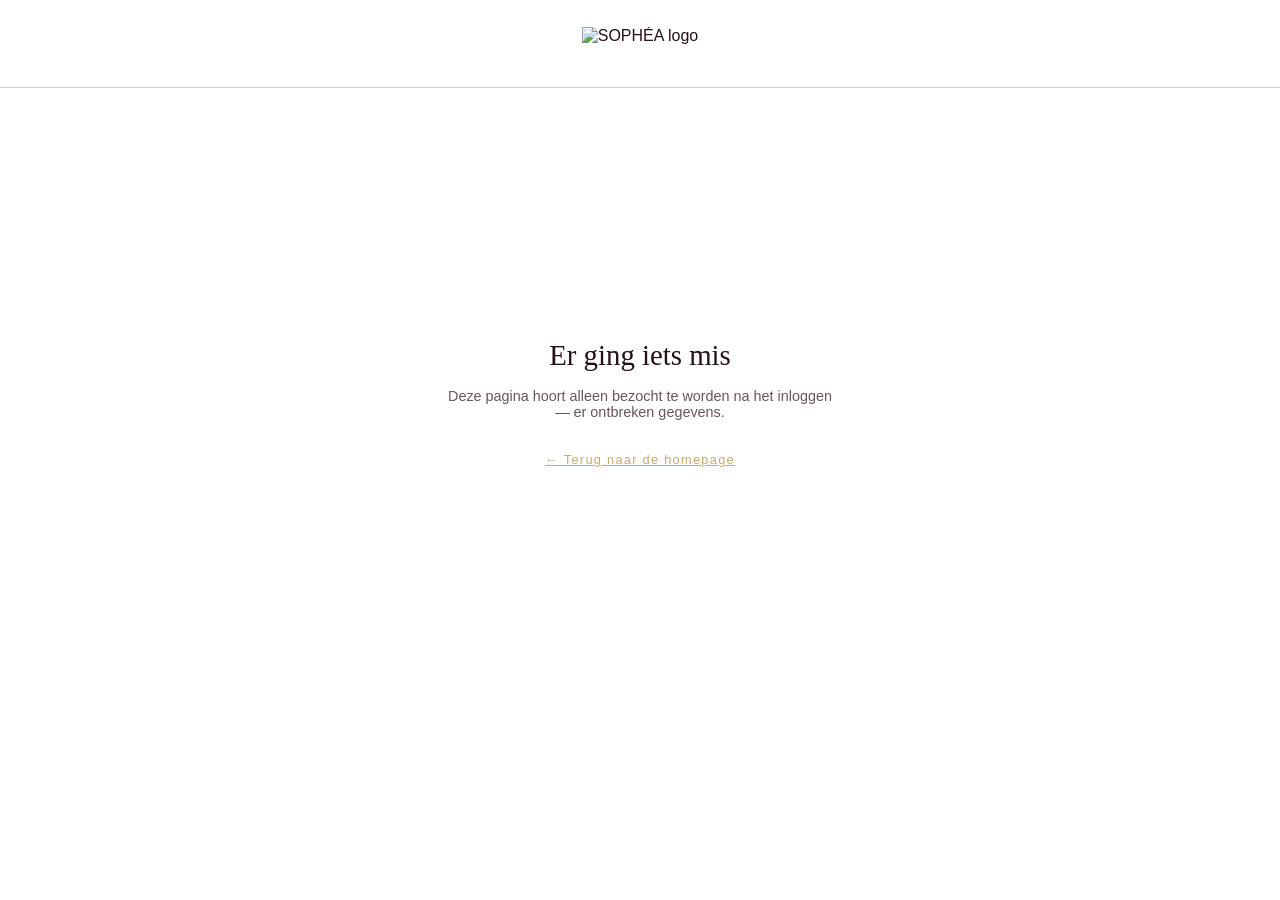
==== account-callback.html @ c4a6550f "Add files via upload" ====
<!DOCTYPE html>
<html lang="nl">
<head>
  <meta charset="UTF-8" />
  <meta name="viewport" content="width=device-width, initial-scale=1.0" />
  <title>Inloggen... - SOPHÉA</title>
  <link rel="stylesheet" href="css/global.css" />
  <link rel="icon" type="image/png" href="images/fav-icon-goud.png" />
  <style>
    .callback-scherm {
      min-height: 70vh;
      display: flex;
      flex-direction: column;
      align-items: center;
      justify-content: center;
      text-align: center;
      padding: 2rem;
      gap: 1rem;
    }
    .callback-scherm__titel {
      font-family: var(--font-serif);
      font-size: 1.8rem;
      color: var(--clr-text);
    }
    .callback-scherm__tekst {
      font-family: var(--font-sans);
      font-size: 0.9rem;
      color: var(--clr-text);
      opacity: 0.7;
      max-width: 400px;
    }
    .callback-scherm__link {
      font-family: var(--font-sans);
      font-size: 0.8rem;
      letter-spacing: 0.1em;
      color: var(--clr-gold);
      text-decoration: underline;
      margin-top: 1rem;
    }
  </style>
</head>
<body>

  <header class="nav">
    <a href="index.html" class="nav__logo">
      <img src="images/sophea.png" alt="SOPHÉA logo" />
    </a>
  </header>

  <main>
    <div class="callback-scherm" id="callbackScherm">
      <p class="callback-scherm__titel">Je wordt ingelogd...</p>
      <p class="callback-scherm__tekst">Een ogenblik geduld, we ronden het inloggen af.</p>
    </div>
  </main>

  <script src="js/account.js"></script>
  <script>
    (async function () {
      const scherm = document.getElementById('callbackScherm');

      function toonFout(bericht) {
        scherm.innerHTML = `
          <p class="callback-scherm__titel">Er ging iets mis</p>
          <p class="callback-scherm__tekst">${bericht}</p>
          <a href="index.html" class="callback-scherm__link">← Terug naar de homepage</a>
        `;
      }

      const params = new URLSearchParams(window.location.search);
      const code = params.get('code');
      const state = params.get('state');
      const fout = params.get('error');

      if (fout) {
        toonFout('Het inloggen is geannuleerd of mislukt bij Shopify.');
        return;
      }

      if (!code || !state) {
        toonFout('Deze pagina hoort alleen bezocht te worden na het inloggen — er ontbreken gegevens.');
        return;
      }

      // De state moet exact overeenkomen met wat we bij het starten van de
      // login-poging hebben bewaard — dat voorkomt dat iemand anders een
      // vervalste inlogpoging naar jouw account stuurt (CSRF-bescherming).
      const bewaardeState = sessionStorage.getItem('sophea-account-state');
      const codeVerifier = sessionStorage.getItem('sophea-account-code-verifier');

      if (!bewaardeState || state !== bewaardeState || !codeVerifier) {
        toonFout('De inlogpoging kon niet worden geverifieerd. Probeer het opnieuw.');
        return;
      }

      try {
        const res = await fetch(SOPHEA_ACCOUNT_CONFIG.tokenEndpoint, {
          method: 'POST',
          headers: { 'Content-Type': 'application/x-www-form-urlencoded' },
          body: new URLSearchParams({
            grant_type: 'authorization_code',
            client_id: SOPHEA_ACCOUNT_CONFIG.clientId,
            redirect_uri: SOPHEA_ACCOUNT_CONFIG.redirectUri,
            code,
            code_verifier: codeVerifier,
          }),
        });

        if (!res.ok) {
          throw new Error('Token-aanvraag mislukt (' + res.status + ')');
        }

        const data = await res.json();
        sopheaBewaarTokens(data);

        // Opgeruimd — deze tijdelijke gegevens zijn nu niet meer nodig.
        sessionStorage.removeItem('sophea-account-state');
        sessionStorage.removeItem('sophea-account-code-verifier');

        window.location.href = 'account.html';
      } catch (err) {
        console.error(err);
        toonFout('Het omwisselen van de inloggegevens is niet gelukt. Probeer het opnieuw.');
      }
    })();
  </script>
</body>
</html>
---- css/global.css ----
:root {
  --clr-bg:       #FFFFFF;
  --clr-text:     #271018;
  --clr-gold:     #c9a96e;
  --clr-card:     #F3EEE8;
  --clr-border:   #d6cfc4;

  --font-serif:   'Playfair Display', Georgia, serif;
  --font-sans:    'Jost', sans-serif;

  --nav-h:        88px;
  --balk-h:       40px;
  --max-w:        1200px;
  --gap:          2rem;
}

*, *::before, *::after {
  box-sizing: border-box;
  margin: 0;
  padding: 0;
}

html {
  font-size: 16px;
  scroll-behavior: smooth;
  /* clip i.p.v. hidden: hidden dwingt overflow-y stiekem naar "auto" (CSS-
     spec), waardoor html/body een scroll-container wordt — en dat is precies
     wat position: sticky in Safari/iOS uitschakelt. clip clipt hetzelfde
     zonder dat neveneffect. */
  overflow-x: clip;
}

body {
  background-color: var(--clr-bg);
  color: var(--clr-text);
  font-family: var(--font-sans);
  font-weight: 300;
  -webkit-font-smoothing: antialiased;
  overflow-x: clip;
  max-width: 100vw;
}

img {
  display: block;
  max-width: 100%;
  height: auto;
}

a {
  color: inherit;
  text-decoration: none;
}

/* SALE BALK */
.sale-balk {
  background: var(--clr-text);
  color: var(--clr-bg);
  text-align: center;
  padding: 0.65rem 1rem;
  font-family: var(--font-sans);
  font-size: 0.75rem;
  font-weight: 300;
  letter-spacing: 0.08em;
  position: relative;
  top: auto;
  z-index: 150;
  height: var(--balk-h);
  display: flex;
  align-items: center;
  justify-content: center;
}

.sale-balk strong {
  color: var(--clr-gold);
  font-weight: 500;
  letter-spacing: 0.12em;
}

.sale-balk__kort {
  display: none;
}

/* NAV */
.nav {
  position: sticky;
  top: 0;
  left: 0;
  right: 0;
  z-index: 100;
  height: var(--nav-h);
  display: flex;
  align-items: center;
  justify-content: space-between;
  padding: 0 2rem;
  background: #FFFFFF;
  border-bottom: 1px solid var(--clr-border);
}

.nav__logo {
  position: absolute;
  left: 50%;
  top: 50%;
  transform: translate(-50%, -50%);
}

.nav__logo img {
  height: 34px;
  width: auto;
  display: block;
}

.nav__links {
  display: flex;
  align-items: center;
  gap: 1.25rem;
}

.nav__hamburger {
  background: none;
  border: none;
  cursor: pointer;
  display: flex;
  flex-direction: column;
  gap: 5px;
  padding: 4px;
}

.nav__hamburger span {
  display: block;
  width: 26px;
  height: 1.5px;
  background: var(--clr-text);
  transition: all 0.3s ease;
}

.nav__rechts {
  display: flex;
  align-items: center;
  gap: 1.25rem;
}

.nav__search svg,
.nav__account svg,
.nav__cart svg {
  width: 24px;
  height: 24px;
}

.nav__search {
  display: flex;
  align-items: center;
  color: var(--clr-text);
}

.nav__cart {
  background: none;
  border: none;
  cursor: pointer;
  display: flex;
  align-items: center;
  color: var(--clr-text);
  padding: 0;
  position: relative;
}

.nav__account {
  background: none;
  border: none;
  cursor: pointer;
  display: flex;
  align-items: center;
  color: var(--clr-text);
  padding: 0;
}

.nav__cart-badge {
  position: absolute;
  top: -6px;
  right: -8px;
  width: 16px;
  height: 16px;
  background: var(--clr-gold);
  color: var(--clr-text);
  border-radius: 50%;
  font-family: var(--font-sans);
  font-size: 0.6rem;
  font-weight: 400;
  display: flex;
  align-items: center;
  justify-content: center;
}

@media (max-width: 500px) {
  :root {
    --balk-h: 28px;
    --nav-h: 64px;
  }

  .sale-balk {
    font-size: 0.68rem;
    letter-spacing: 0.03em;
    padding: 0.55rem 0.75rem;
    height: auto;
  }

  .sale-balk__vol {
    display: none;
  }

  .sale-balk__kort {
    display: block;
  }

  .nav {
    padding: 0 0.75rem;
  }

  .nav__links {
    gap: 1.1rem;
  }

  .nav__logo img {
    height: 23px;
  }

  .nav__rechts {
    gap: 1.1rem;
  }

  .nav__search svg,
  .nav__account svg,
  .nav__cart svg {
    width: 21px;
    height: 21px;
  }

  .nav__hamburger {
    gap: 5px;
    padding: 3px;
  }

  .nav__hamburger span {
    width: 21px;
    height: 1.5px;
  }

  .nav-overlay {
    width: 100vw !important;
    max-width: 100vw !important;
  }

  .nav-overlay__links a,
  .nav-overlay__link-pijl {
    font-size: 1.2rem !important;
  }

  .nav-overlay__links {
    padding-top: 3.5rem !important;
  }

  .nav-submenu__titel {
    font-size: 1.5rem !important;
  }

  .nav-submenu__groep a {
    font-size: 1.05rem !important;
  }

}

/* HAMBURGER ZIJPANEEL */
.nav-overlay {
  position: fixed;
  top: 0;
  left: 0;
  bottom: 0;
  z-index: 200;
  width: 380px;
  max-width: 90vw;
  background: var(--clr-text);
  color: var(--clr-bg);
  display: flex;
  flex-direction: column;
  transform: translateX(-100%);
  pointer-events: none;
  transition: transform 0.4s ease;
  overflow-y: auto;
  border-right: 2px solid rgba(255,255,255,0.15);
}

.nav-overlay.is-open {
  pointer-events: all;
  transform: translateX(0);
}

/* NAV BACKDROP — donkere laag over het rechterdeel van de pagina zodra het
   hamburgermenu open staat, zelfde patroon als de filter-backdrop. */
.nav-backdrop {
  position: fixed;
  inset: 0;
  z-index: 199;
  background: rgba(0,0,0,0.3);
  opacity: 0;
  pointer-events: none;
  transition: opacity 0.35s ease;
}

.nav-backdrop.is-open {
  opacity: 1;
  pointer-events: all;
}

.nav-overlay__links {
  display: flex;
  flex-direction: column;
  padding: 2rem;
  padding-top: 5rem;
  gap: 0;
  flex: 1;
}

.nav-overlay__links a {
  font-family: var(--font-serif);
  font-size: 1.6rem;
  font-weight: 300;
  letter-spacing: 0.02em;
  color: var(--clr-bg);
  padding: 0.85rem 0;
  border-bottom: 1px solid rgba(255,255,255,0.08);
  transition: color 0.2s;
}

.nav-overlay__links a:hover {
  color: var(--clr-gold);
}

.nav-overlay__bottom {
  padding: 2rem;
  border-top: 1px solid rgba(255,255,255,0.1);
  flex-shrink: 0;
}

.nav-overlay__col-title {
  font-family: var(--font-sans);
  font-size: 0.62rem;
  letter-spacing: 0.25em;
  color: var(--clr-gold);
  margin-bottom: 0.75rem;
}

.nav-overlay__col-links {
  display: flex;
  flex-direction: column;
  gap: 0.5rem;
}

.nav-overlay__col-links a {
  font-family: var(--font-sans);
  font-size: 0.82rem;
  font-weight: 300;
  color: var(--clr-bg);
  opacity: 0.55;
  transition: opacity 0.2s;
}

.nav-overlay__col-links a:hover {
  opacity: 1;
}

.nav-overlay__col-links--socials a {
  display: flex;
  align-items: center;
  gap: 0.6rem;
}

.nav-overlay__tagline-bottom {
  font-family: var(--font-sans);
  font-size: 0.65rem;
  letter-spacing: 0.15em;
  color: var(--clr-bg);
  opacity: 0.4;
  text-transform: uppercase;
  text-align: center;
  margin-top: 2rem;
  padding-top: 1.25rem;
  border-top: 1px solid rgba(255,255,255,0.1);
}

.nav-overlay__sluit-wrapper {
  position: absolute;
  top: 1.25rem;
  right: 1rem;
  z-index: 4;
  width: 44px;
  height: 44px;
}

.nav-overlay__sluit {
  background: none;
  border: none;
  font-size: 1.2rem;
  color: var(--clr-bg);
  cursor: pointer;
  opacity: 0.6;
  transition: opacity 0.3s ease, transform 0.4s ease;
  transform: rotate(0deg);
  width: 100%;
  height: 100%;
  display: flex;
  align-items: center;
  justify-content: center;
}

.nav-overlay__sluit-wrapper:hover .nav-overlay__sluit {
  opacity: 1;
  transform: rotate(90deg);
}

.nav-overlay__link-pijl {
  display: flex;
  justify-content: space-between;
  align-items: center;
  background: none;
  border: none;
  border-bottom: 1px solid rgba(255,255,255,0.08);
  outline: none;
  appearance: none;
  -webkit-appearance: none;
  width: 100%;
  text-align: left;
  font-family: var(--font-serif);
  font-size: 1.6rem;
  font-weight: 300;
  letter-spacing: 0.02em;
  color: var(--clr-bg);
  padding: 1rem 0;
  cursor: pointer;
  transition: color 0.2s;
}

.nav-overlay__link-pijl:hover {
  color: var(--clr-gold);
}

.nav-overlay__pijl {
  color: var(--clr-gold);
  font-size: 1.2rem;
  transition: transform 0.2s;
  display: flex;
  align-items: center;
}

.nav-overlay__pijl svg {
  width: 24px;
  height: 24px;
}

.nav-overlay__link-pijl:hover .nav-overlay__pijl {
  transform: translateX(4px);
}

.nav-overlay__faq {
  color: var(--clr-gold) !important;
}

/* Hamburger animatie naar kruisje */
.nav__hamburger span:nth-child(1) {
  transform-origin: center;
  transition: transform 0.3s ease, opacity 0.3s ease;
}

.nav__hamburger span:nth-child(2) {
  transition: transform 0.3s ease, opacity 0.3s ease;
}

.nav__hamburger span:nth-child(3) {
  transform-origin: center;
  transition: transform 0.3s ease, opacity 0.3s ease;
}

.nav__hamburger.is-open span:nth-child(1) {
  transform: translateY(6.5px) rotate(45deg);
}

.nav__hamburger.is-open span:nth-child(2) {
  opacity: 0;
  transform: scaleX(0);
}

.nav__hamburger.is-open span:nth-child(3) {
  transform: translateY(-6.5px) rotate(-45deg);
}

/* SUBMENU */
.nav-submenu {
  position: absolute;
  top: 0;
  left: 0;
  right: 0;
  bottom: 0;
  background: var(--clr-text);
  display: flex;
  flex-direction: column;
  padding: 2rem;
  transform: translateX(100%);
  transition: transform 0.35s ease;
  overflow-y: auto;
  z-index: 5;
}

.nav-submenu.is-open {
  transform: translateX(0);
}

.nav-submenu__terug {
  display: flex;
  align-items: center;
  gap: 0.5rem;
  background: none;
  border: none;
  color: var(--clr-bg);
  font-family: var(--font-sans);
  font-size: 0.8rem;
  font-weight: 300;
  letter-spacing: 0.1em;
  opacity: 0.5;
  cursor: pointer;
  margin-bottom: 2rem;
  transition: opacity 0.2s;
  padding: 0;
}

.nav-submenu__terug:hover {
  opacity: 1;
}

.nav-submenu__titel {
  font-family: var(--font-serif);
  font-size: 2rem;
  font-weight: 300;
  color: var(--clr-bg);
  margin-bottom: 2rem;
  padding-bottom: 1rem;
  border-bottom: 1px solid rgba(255,255,255,0.1);
}

.nav-submenu__groep {
  margin-bottom: 1.75rem;
}

.nav-submenu__label {
  font-family: var(--font-sans);
  font-size: 0.62rem;
  letter-spacing: 0.25em;
  color: var(--clr-gold);
  margin-bottom: 0.75rem;
}

.nav-submenu__groep a {
  display: block;
  font-family: var(--font-serif);
  font-size: 1.2rem;
  font-weight: 300;
  color: var(--clr-bg);
  padding: 0.5rem 0;
  border-bottom: 1px solid rgba(255,255,255,0.06);
  transition: color 0.2s;
}

.nav-submenu__groep a:hover {
  color: var(--clr-gold);
}

/* FOOTER */
.footer {
  background: var(--clr-text);
  color: var(--clr-bg);
  padding: 4rem 4rem 2rem;
}

.footer__logo-row {
  margin-bottom: 2.5rem;
}

.footer__logo-img {
  height: 90px;
  width: auto;
}

.footer__top {
  display: grid;
  grid-template-columns: repeat(4, 1fr);
  gap: 3rem;
  align-items: start;
  padding-bottom: 3rem;
  border-bottom: 1px solid rgba(255,255,255,0.1);
}

.footer__socials {
  display: flex;
  gap: 0.6rem;
}

.footer__col-title {
  font-family: var(--font-sans);
  font-size: 0.65rem;
  letter-spacing: 0.25em;
  color: var(--clr-gold);
  margin-bottom: 1.25rem;
}

.footer__contact-tekst {
  font-family: var(--font-sans);
  font-size: 0.85rem;
  font-weight: 300;
  line-height: 1.9;
  opacity: 0.6;
  margin-bottom: 1.5rem;
}

.footer__col-links {
  display: flex;
  flex-direction: column;
  gap: 0.85rem;
}

.footer__col-links a {
  font-family: var(--font-sans);
  font-size: 0.88rem;
  font-weight: 300;
  opacity: 0.7;
  transition: opacity 0.2s;
}

.footer__col-links a:hover {
  opacity: 1;
}

.footer__betalen {
  padding: 2rem 0;
  border-bottom: 1px solid rgba(255,255,255,0.1);
}

.footer__betalen-label {
  font-family: var(--font-sans);
  font-size: 0.65rem;
  letter-spacing: 0.25em;
  color: var(--clr-gold);
  margin-bottom: 1rem;
}

.footer__social-btn {
  display: flex;
  align-items: center;
  justify-content: center;
  color: var(--clr-bg);
  opacity: 0.7;
  transition: opacity 0.2s;
}

.footer__social-btn:hover {
  opacity: 1;
}

.footer__betalen-icons {
  display: flex;
  flex-wrap: wrap;
  gap: 0.5rem;
}

.pay-badge {
  display: flex;
  align-items: center;
  justify-content: center;
  gap: 0.35rem;
  height: 32px;
  padding: 0 0.7rem;
  border-radius: 5px;
  background: #fff;
  font-family: var(--font-sans);
  font-size: 0.72rem;
  font-weight: 600;
  color: #1a1a1a;
  letter-spacing: 0.01em;
}

.pay-badge--applepay {
  background: #232121;
  padding: 0;
  overflow: hidden;
  height: 32px;
}

.pay-badge--googlepay { background: #fff; border: 1px solid #dadce0; }
.pay-badge--ideal { background: #ffef86; }
.pay-badge--maestro,
.pay-badge--mastercard { background: #fff; border: 1px solid var(--clr-border); }
.pay-badge--paypal { background: #fff; }
.pay-badge--shop { background: #5a31f4; color: #fff; text-transform: lowercase; }
.pay-badge--visa { background: #fff; border: 1px solid var(--clr-border); }
.pay-badge--klarna { background: #ffb3c7; color: #17120f; }

.pay-badge--amex {
  background: #1792ff;
  padding: 0;
  overflow: hidden;
  height: 32px;
}

.pay-badge--unionpay {
  background: #fff;
  border: 1px solid var(--clr-border);
  padding: 0;
  overflow: hidden;
  height: 32px;
}

.pay-badge img {
  height: 100%;
  max-height: 28px;
  width: auto;
  object-fit: contain;
}

.pay-badge--maestro img,
.pay-badge--mastercard img {
  max-height: 34px;
}

.pay-badge--applepay img {
  width: 100%;
  height: 100%;
  max-height: none;
  object-fit: contain;
}

.pay-badge--amex img,
.pay-badge--unionpay img {
  width: 100%;
  height: 100%;
  max-height: none;
  object-fit: cover;
}

.footer__bottom {
  display: flex;
  justify-content: space-between;
  align-items: center;
  padding-top: 1.5rem;
  flex-wrap: wrap;
  gap: 0.75rem;
}

.footer__copy {
  font-size: 0.75rem;
  opacity: 0.35;
}

.footer__legal {
  display: flex;
  gap: 1.5rem;
}

.footer__legal a {
  font-family: var(--font-sans);
  font-size: 0.75rem;
  opacity: 0.35;
  transition: opacity 0.2s;
}

.footer__legal a:hover {
  opacity: 0.7;
}

/* PRODUCT CARD */
.product-card {
  background: var(--clr-bg);
  display: flex;
  flex-direction: column;
  cursor: pointer;
}

.product-card__body {
  padding: 1rem 1rem 1.25rem;
  display: flex;
  flex-direction: column;
  align-items: center;
  gap: 0.25rem;
  text-align: center;
}

.product-card__img-wrap {
  position: relative;
  aspect-ratio: 3/4;
  overflow: hidden;
}

.product-card__img-wrap img {
  width: 100%;
  height: 100%;
  object-fit: cover;
}

.product-card__naam {
  display: block;
  font-family: var(--font-serif);
  font-size: 1rem;
  font-weight: 300;
  margin-bottom: 0.25rem;
  color: var(--clr-text);
}

.product-card__prijs {
  display: block;
  font-family: var(--font-sans);
  font-size: 0.82rem;
  color: var(--clr-text);
}

@media (max-width: 500px) {
  .product-card__naam {
    font-size: 0.7rem;
  }

  .product-card__prijs {
    font-size: 0.72rem;
  }

  .footer {
    padding: 2.5rem 1.5rem 1.5rem;
  }

  .footer__logo-row {
    margin-bottom: 1.75rem;
  }

  .footer__logo-img {
    height: 68px;
  }

  .footer__top {
    grid-template-columns: 1fr;
    gap: 2rem;
    padding-bottom: 2rem;
    text-align: left;
  }

  .footer__col-title {
    font-size: 0.7rem !important;
    margin-bottom: 0.85rem;
  }

  .footer__contact-tekst {
    font-size: 0.85rem !important;
    margin-bottom: 1rem;
  }

  .footer__col-links {
    gap: 0.65rem;
  }

  .footer__col-links a {
    font-size: 0.85rem !important;
  }

  .cart-overlay {
    width: 100vw !important;
    max-width: 100vw !important;
  }

  .footer__betalen {
    padding: 1.5rem 0;
  }

  .footer__betalen-label {
    font-size: 0.6rem;
    margin-bottom: 0.75rem;
  }

  .pay-badge {
    height: 22px;
    padding: 0 0.45rem;
    font-size: 0.56rem;
  }

  .footer__bottom {
    flex-direction: column;
    align-items: flex-start;
    gap: 0.6rem;
    padding-top: 1.25rem;
  }

  .footer__copy {
    font-size: 0.68rem;
  }

  .footer__legal {
    gap: 1rem;
    flex-wrap: wrap;
  }

  .footer__legal a {
    font-size: 0.68rem;
  }
}

.product-card__kleuren {
  font-family: var(--font-sans);
  font-size: 0.75rem;
  font-weight: 300;
  color: var(--clr-text);
  opacity: 0.5;
}

.product-card__img-main {
  width: 100%;
  height: 100%;
  object-fit: cover;
  position: absolute;
  inset: 0;
  opacity: 1;
}

.product-card__img-hover {
  width: 100%;
  height: 100%;
  object-fit: cover;
  position: absolute;
  inset: 0;
  opacity: 0;
}

.product-card__img-wrap:hover .product-card__img-main {
  opacity: 0;
}

.product-card__img-wrap:hover .product-card__img-hover {
  opacity: 1;
}

/* Wishlist-hartje — rechtsboven op de productfoto */
.product-card__hart {
  position: absolute;
  top: 0.75rem;
  right: 0.75rem;
  z-index: 5;
  width: 32px;
  height: 32px;
  border-radius: 50%;
  background: rgba(255, 255, 255, 0.85);
  border: none;
  cursor: pointer;
  display: flex;
  align-items: center;
  justify-content: center;
  color: var(--clr-text);
  transition: background 0.2s, transform 0.15s;
}

.product-card__hart:hover {
  background: #fff;
  transform: scale(1.08);
}

.product-card__hart svg {
  transition: fill 0.15s, stroke 0.15s;
}

.product-card__hart--actief svg {
  fill: var(--clr-gold);
  stroke: var(--clr-gold);
}

.skeleton {
  background: linear-gradient(90deg, var(--clr-border) 25%, #e8e0d4 50%, var(--clr-border) 75%);
  background-size: 200% 100%;
  animation: shimmer 1.4s infinite;
  aspect-ratio: 3/4;
}

.product__kleuren-label {
  font-family: var(--font-sans);
  font-size: 0.82rem;
  color: var(--clr-text);
  margin-bottom: 0.75rem;
}

.product__kleuren-label span {
  text-transform: capitalize;
  opacity: 0.6;
}

.product__kleuren-opties {
  display: flex;
  gap: 0.6rem;
  margin-bottom: 1.5rem;
}

.product__kleur-dot {
  width: 32px;
  height: 32px;
  border-radius: 50%;
  border: none;
  box-shadow: 0 1px 3px rgba(0,0,0,0.2);
  display: block;
  transition: transform 0.15s;
}

.product__kleur-dot:hover {
  transform: scale(1.1);
}

.product__kleur-dot--actief {
  outline: 2px solid var(--clr-text);
  outline-offset: 3px;
}

/* BACK TO TOP */
.back-to-top {
  position: fixed;
  bottom: 2rem;
  right: 2rem;
  z-index: 99;
  width: 44px;
  height: 44px;
  background: var(--clr-text);
  color: var(--clr-bg);
  border: none;
  cursor: pointer;
  font-size: 1.1rem;
  display: flex;
  align-items: center;
  justify-content: center;
  opacity: 0;
  pointer-events: none;
  transition: opacity 0.3s ease, background 0.2s ease;
}

.back-to-top.is-visible {
  opacity: 1;
  pointer-events: all;
}

.back-to-top:hover {
  background: var(--clr-gold);
}

@media (max-width: 500px) {
  .back-to-top {
    width: 34px;
    height: 34px;
    bottom: 0.75rem;
    right: 0.6rem;
    font-size: 0.85rem;
  }
}

/* FOOTER QUOTE */
.footer-quote {
  background: var(--clr-gold);
  padding: 3rem 2rem;
  text-align: center;
  display: flex;
  flex-direction: column;
  gap: 0.5rem;
}

.footer-quote__text {
  font-family: var(--font-serif);
  font-size: clamp(1.2rem, 2.5vw, 1.8rem);
  font-weight: 300;
  font-style: italic;
  color: var(--clr-text);
}

.footer-quote__sub {
  font-family: var(--font-sans);
  font-size: 0.7rem;
  letter-spacing: 0.25em;
  color: var(--clr-text);
  opacity: 0.6;
}

/* ZOEK OVERLAY */
.zoek-overlay {
  position: fixed;
  top: 0;
  left: 0;
  right: 0;
  z-index: 400;
  background: var(--clr-bg);
  transform: translateY(-100%);
  transition: transform 0.4s cubic-bezier(0.4, 0, 0.2, 1);
  max-height: 90vh;
  overflow-y: auto;
  box-shadow: 0 4px 40px rgba(50,21,30,0.12);
}

.zoek-overlay.is-open {
  transform: translateY(0);
}

.zoek-overlay__header {
  display: flex;
  align-items: center;
  gap: 2rem;
  padding: 1.5rem 2.5%;
  border-bottom: 1px solid var(--clr-border);
}

.zoek-overlay__balk {
  flex: 1;
  display: flex;
  align-items: center;
  gap: 1rem;
  border-bottom: 1.5px solid var(--clr-text);
  padding-bottom: 0.5rem;
}

.zoek-overlay__balk svg {
  flex-shrink: 0;
  opacity: 0.4;
}

.zoek-overlay__input {
  flex: 1;
  font-family: var(--font-serif);
  font-size: clamp(1.2rem, 2.5vw, 1.8rem);
  font-weight: 300;
  color: var(--clr-text);
  background: none;
  border: none;
  outline: none;
}

.zoek-overlay__input::placeholder {
  color: var(--clr-text);
  opacity: 0.3;
}

.zoek-overlay__wis {
  background: none;
  border: none;
  font-size: 1rem;
  color: var(--clr-text);
  opacity: 0.35;
  cursor: pointer;
  transition: opacity 0.2s;
  display: none;
}

.zoek-overlay__wis.zichtbaar {
  display: block;
}

.zoek-overlay__wis:hover {
  opacity: 1;
}

.zoek-overlay__sluit {
  background: none;
  border: none;
  font-family: var(--font-sans);
  font-size: 0.78rem;
  font-weight: 300;
  letter-spacing: 0.1em;
  color: var(--clr-text);
  opacity: 0.5;
  cursor: pointer;
  white-space: nowrap;
  transition: opacity 0.2s;
}

.zoek-overlay__sluit:hover {
  opacity: 1;
}

.zoek-overlay__inhoud {
  padding: 2rem 2.5% 3rem;
}

.zoek-overlay__eyebrow {
  font-family: var(--font-sans);
  font-size: 0.65rem;
  letter-spacing: 0.25em;
  color: var(--clr-gold);
  margin-bottom: 1.5rem;
}

.zoek-overlay__grid {
  display: grid;
  grid-template-columns: repeat(4, 1fr);
  gap: 1rem;
}

.zoek-overlay__label {
  font-family: var(--font-sans);
  font-size: 0.82rem;
  font-weight: 300;
  opacity: 0.5;
  margin-bottom: 1.5rem;
  letter-spacing: 0.05em;
}

.zoek-overlay__niets {
  padding: 3rem 0;
  display: flex;
  flex-direction: column;
  gap: 0.5rem;
}

.zoek-overlay__niets-tekst {
  font-family: var(--font-serif);
  font-size: 1.2rem;
  font-weight: 300;
}

.zoek-overlay__niets-sub {
  font-family: var(--font-sans);
  font-size: 0.85rem;
  font-weight: 300;
  opacity: 0.55;
}

.zoek-backdrop {
  position: fixed;
  inset: 0;
  z-index: 399;
  background: rgba(0,0,0,0.3);
  opacity: 0;
  pointer-events: none;
  transition: opacity 0.3s ease;
}

.zoek-backdrop.is-open {
  opacity: 1;
  pointer-events: all;
}

/* WINKELWAGEN OVERLAY */
.cart-overlay {
  position: fixed;
  top: 0;
  right: 0;
  bottom: 0;
  z-index: 300;
  width: 420px;
  max-width: 90vw;
  background: var(--clr-bg);
  display: flex;
  flex-direction: column;
  transform: translateX(100%);
  pointer-events: none;
  transition: transform 0.4s ease;
  overflow-y: auto;
  border-left: 1px solid var(--clr-border);
}

.cart-overlay.is-open {
  transform: translateX(0);
  pointer-events: all;
}

.cart-overlay__header {
  display: flex;
  align-items: center;
  justify-content: space-between;
  padding: 1.75rem 2rem;
  border-bottom: 1px solid var(--clr-border);
  flex-shrink: 0;
  height: var(--nav-h);
}

.cart-overlay__titel {
  font-family: var(--font-serif);
  font-size: 1.2rem;
  font-weight: 300;
  letter-spacing: 0.05em;
}

.cart-overlay__sluit {
  background: none;
  border: none;
  font-size: 1.1rem;
  color: var(--clr-text);
  cursor: pointer;
  opacity: 0.5;
  transition: opacity 0.2s, transform 0.3s ease;
  width: 36px;
  height: 36px;
  display: flex;
  align-items: center;
  justify-content: center;
  margin-right: -0.5rem;
}

.cart-overlay__sluit:hover {
  opacity: 1;
  transform: rotate(90deg);
}

/* GRATIS VERZENDING BALK */
.cart-overlay__verzend-balk {
  padding: 1rem 2rem;
  border-bottom: 1px solid var(--clr-border);
  flex-shrink: 0;
}

.cart-overlay__verzend-tekst {
  font-family: var(--font-sans);
  font-size: 0.75rem;
  font-weight: 300;
  color: var(--clr-text);
  margin-bottom: 0.6rem;
}

.cart-overlay__verzend-tekst span {
  font-weight: 500;
  color: var(--clr-gold);
}

.cart-overlay__progress {
  width: 100%;
  height: 3px;
  background: var(--clr-border);
  border-radius: 999px;
  overflow: hidden;
}

.cart-overlay__progress-bar {
  height: 100%;
  background: var(--clr-text);
  border-radius: 999px;
  transition: width 0.5s ease;
  width: 0%;
}

.cart-overlay__progress-bar--vol {
  background: var(--clr-gold);
}

.cart-overlay__items {
  flex: 1;
  overflow-y: auto;
  padding: 0 2rem;
}

.cart-overlay__leeg {
  flex: 1;
  display: flex;
  flex-direction: column;
  align-items: center;
  justify-content: center;
  gap: 1.25rem;
  padding: 3rem 2rem;
  text-align: center;
}

.cart-overlay__leeg-tekst {
  font-family: var(--font-serif);
  font-size: 1.1rem;
  font-style: italic;
  opacity: 0.6;
}

.cart-overlay__leeg-btn {
  font-family: var(--font-sans);
  font-size: 0.72rem;
  letter-spacing: 0.15em;
  color: var(--clr-gold);
  border-bottom: 1px solid var(--clr-gold);
  padding-bottom: 2px;
  transition: opacity 0.2s;
}

.cart-overlay__leeg-btn:hover {
  opacity: 0.7;
}

/* CART ITEMS */
.cart-item {
  display: grid;
  grid-template-columns: 80px 1fr;
  gap: 1rem;
  padding: 1.5rem 0;
  border-bottom: 1px solid var(--clr-border);
}

.cart-item__img {
  width: 80px;
  height: 80px;
  background: var(--clr-card);
  overflow: hidden;
  flex-shrink: 0;
}

.cart-item__img img {
  width: 100%;
  height: 100%;
  object-fit: cover;
}

.cart-item__img-placeholder {
  width: 100%;
  height: 100%;
  background: var(--clr-border);
  display: flex;
  align-items: center;
  justify-content: center;
  font-family: var(--font-sans);
  font-size: 0.55rem;
  letter-spacing: 0.1em;
  color: var(--clr-text);
  opacity: 0.25;
}

.cart-item__info {
  display: flex;
  flex-direction: column;
  gap: 0.3rem;
}

.cart-item__naam {
  font-family: var(--font-serif);
  font-size: 0.95rem;
  font-weight: 300;
  color: var(--clr-text);
}

.cart-item__prijs {
  font-family: var(--font-sans);
  font-size: 0.82rem;
  color: var(--clr-gold);
}

.cart-item__acties {
  display: flex;
  align-items: center;
  justify-content: space-between;
  margin-top: 0.5rem;
}

.cart-item__aantal {
  display: flex;
  align-items: center;
  gap: 0.75rem;
  border: 1px solid var(--clr-border);
}

.cart-item__aantal button {
  width: 28px;
  height: 28px;
  background: none;
  border: none;
  font-size: 0.9rem;
  cursor: pointer;
  color: var(--clr-text);
  display: flex;
  align-items: center;
  justify-content: center;
  transition: background 0.2s;
}

.cart-item__aantal button:hover {
  background: var(--clr-border);
}

.cart-item__aantal span {
  font-family: var(--font-sans);
  font-size: 0.8rem;
  font-weight: 300;
  min-width: 16px;
  text-align: center;
}

.cart-item__verwijder {
  background: none;
  border: none;
  font-family: var(--font-sans);
  font-size: 0.68rem;
  letter-spacing: 0.08em;
  color: var(--clr-text);
  opacity: 0.35;
  cursor: pointer;
  transition: opacity 0.2s;
}

.cart-item__verwijder:hover {
  opacity: 1;
}

/* CART FOOTER */
.cart-overlay__footer {
  padding: 1.5rem 2rem 2rem;
  border-top: 1px solid var(--clr-border);
  flex-shrink: 0;
  display: flex;
  flex-direction: column;
  gap: 0.75rem;
}

.cart-overlay__regel {
  display: flex;
  justify-content: space-between;
  font-family: var(--font-sans);
  font-size: 0.85rem;
  font-weight: 300;
  padding-bottom: 0.75rem;
  border-bottom: 1px solid var(--clr-border);
}

.cart-overlay__regel--totaal {
  border-bottom: none;
  padding-bottom: 0;
  font-size: 0.95rem;
}

.cart-overlay__regel--totaal span:last-child {
  font-family: var(--font-serif);
  font-size: 1.1rem;
  color: var(--clr-gold);
}

.cart-overlay__verzend-info {
  display: flex;
  flex-direction: column;
  gap: 0.25rem;
  padding: 0.75rem 0;
  border-top: 1px solid var(--clr-border);
}

.cart-overlay__verzend-info p {
  font-family: var(--font-sans);
  font-size: 0.75rem;
  font-weight: 300;
  opacity: 0.55;
}

.cart-overlay__afrekenen {
  width: 100%;
  padding: 1rem;
  background: var(--clr-text);
  color: var(--clr-bg);
  border: none;
  font-family: var(--font-sans);
  font-size: 0.75rem;
  font-weight: 400;
  letter-spacing: 0.2em;
  cursor: pointer;
  transition: background 0.25s;
}

.cart-overlay__afrekenen:hover {
  background: var(--clr-gold);
  color: var(--clr-text);
}

.cart-overlay__verder {
  text-align: center;
  font-family: var(--font-sans);
  font-size: 0.72rem;
  font-weight: 300;
  opacity: 0.45;
  transition: opacity 0.2s;
}

.cart-overlay__verder:hover {
  opacity: 1;
}

.cart-backdrop {
  position: fixed;
  inset: 0;
  z-index: 299;
  background: rgba(0,0,0,0.3);
  opacity: 0;
  pointer-events: none;
  transition: opacity 0.35s ease;
}

.cart-backdrop.is-open {
  opacity: 1;
  pointer-events: all;
}

.nav__search {
  background: none;
  border: none;
  cursor: pointer;
  display: flex;
  align-items: center;
  color: var(--clr-text);
  padding: 0;
}

@media (max-width: 900px) {
  .zoek-overlay__grid {
    grid-template-columns: repeat(2, 1fr);
  }
}

@keyframes shimmer {
  0% { background-position: 200% 0; }
  100% { background-position: -200% 0; }
}

.container {
  max-width: var(--max-w);
  margin: 0 auto;
  padding: 0 2rem;
}

@media (prefers-reduced-motion: reduce) {
  *, *::before, *::after {
    animation-duration: 0.01ms !important;
    transition-duration: 0.01ms !important;
  }
}
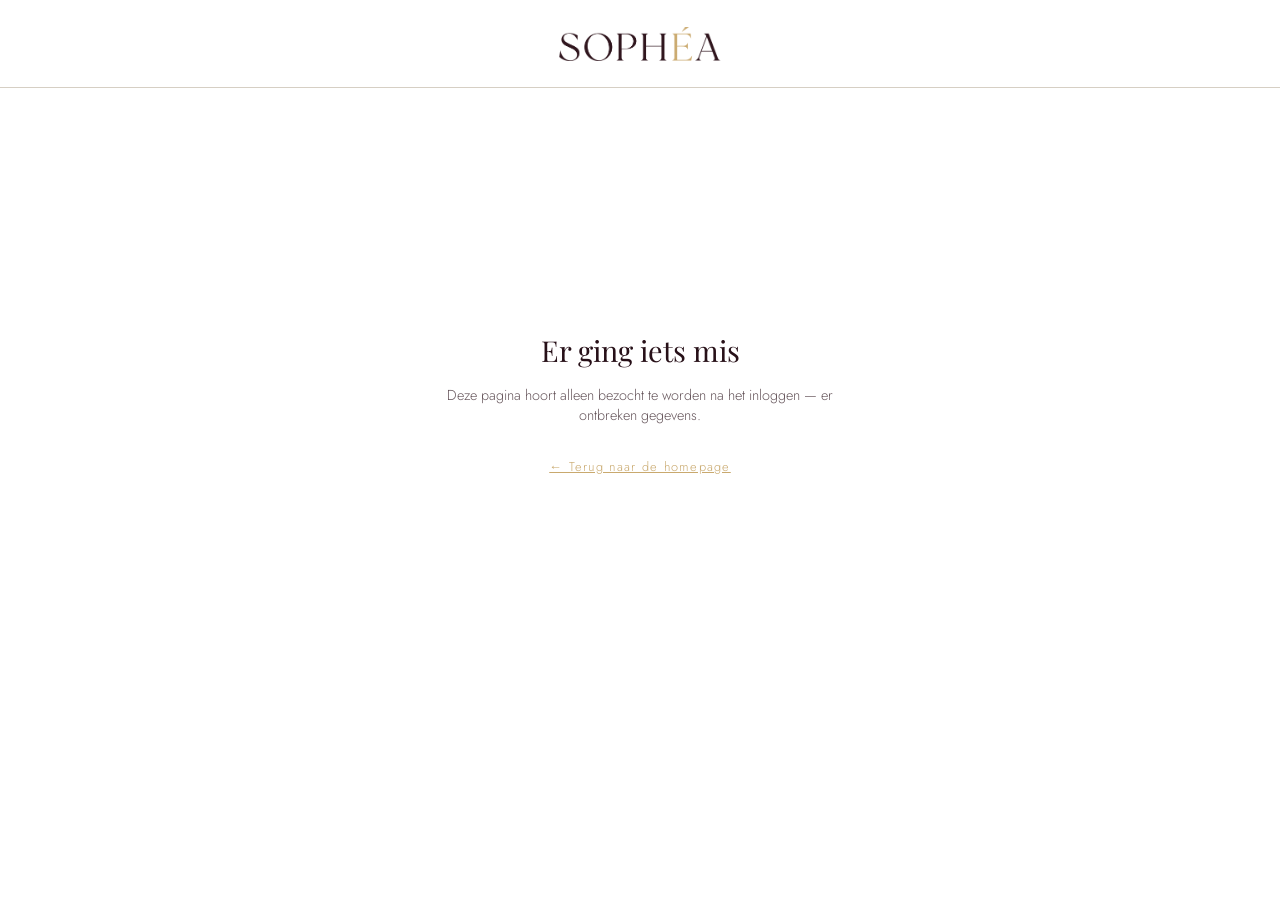
==== commit 29c710c4: "Update account-callback.html" ====
--- a/account-callback.html
+++ b/account-callback.html
@@ -3,6 +3,9 @@
 <head>
   <meta charset="UTF-8" />
   <meta name="viewport" content="width=device-width, initial-scale=1.0" />
+  <link rel="preconnect" href="https://fonts.googleapis.com" />
+  <link rel="preconnect" href="https://fonts.gstatic.com" crossorigin />
+  <link href="https://fonts.googleapis.com/css2?family=Jost:ital,wght@0,300;0,400;0,500;0,600;0,700;1,300;1,400&family=Playfair+Display:ital,wght@0,400;0,500;0,600;0,700;1,400;1,500&display=swap" rel="stylesheet" />
   <title>Inloggen... - SOPHÉA</title>
   <link rel="stylesheet" href="css/global.css" />
   <link rel="icon" type="image/png" href="images/fav-icon-goud.png" />
@@ -125,4 +128,4 @@
     })();
   </script>
 </body>
-</html>+</html>
--- a/css/global.css
+++ b/css/global.css
@@ -285,6 +285,9 @@
   pointer-events: none;
   transition: transform 0.4s ease;
   overflow-y: auto;
+  overflow-x: hidden;
+  touch-action: pan-y;
+  -webkit-overflow-scrolling: touch;
   border-right: 2px solid rgba(255,255,255,0.15);
 }
 
@@ -505,6 +508,9 @@
   transform: translateX(100%);
   transition: transform 0.35s ease;
   overflow-y: auto;
+  overflow-x: hidden;
+  touch-action: pan-y;
+  -webkit-overflow-scrolling: touch;
   z-index: 5;
 }
 
@@ -1615,4 +1621,4 @@
     animation-duration: 0.01ms !important;
     transition-duration: 0.01ms !important;
   }
-}+}
